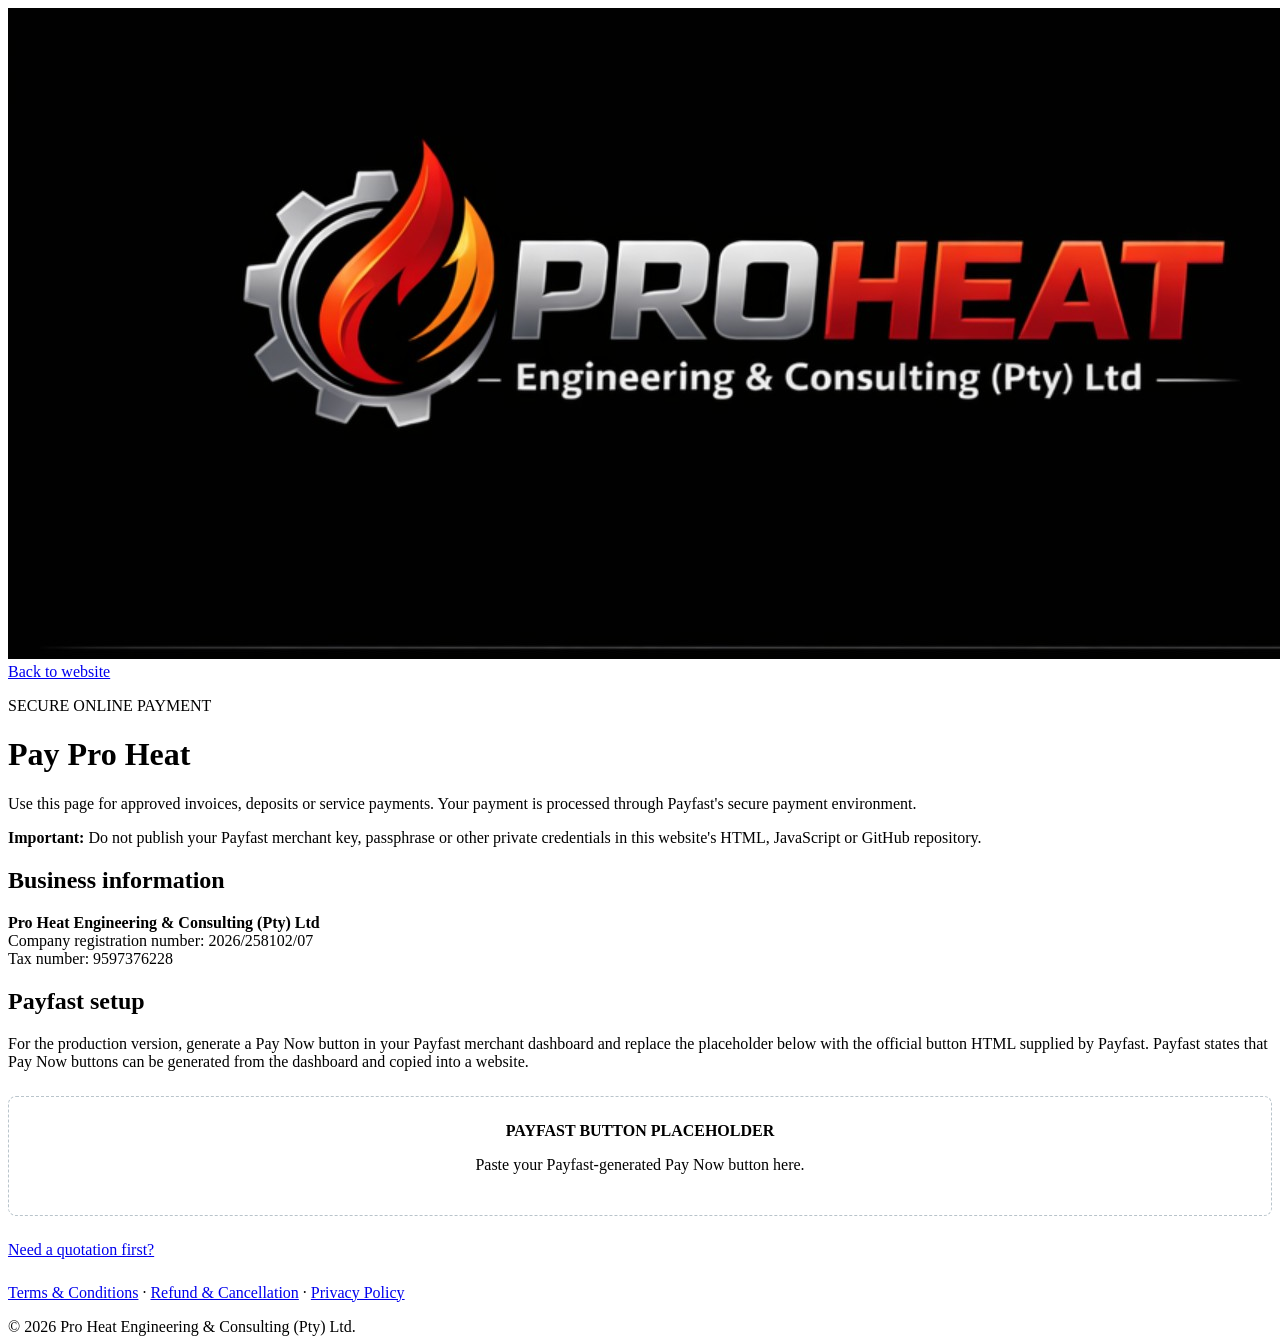
==== pay.html @ 26b463ef "Add files via upload" ====
<!doctype html>
<html lang="en-ZA">
<head>
<meta charset="utf-8"><meta name="viewport" content="width=device-width,initial-scale=1">
<title>Pay Online | Pro Heat Engineering & Consulting</title><link rel="icon" href="logo.png"><link rel="stylesheet" href="styles.css">
</head>
<body>
<header class="site-header"><div class="container nav-wrap"><a class="brand" href="index.html"><img src="logo.png" alt="Pro Heat Engineering & Consulting"></a><a class="nav-pay" href="index.html">Back to website</a></div></header>
<main class="legal"><div class="container"><div class="pay-box">
<p class="kicker dark">SECURE ONLINE PAYMENT</p>
<h1>Pay Pro Heat</h1>
<p class="muted">Use this page for approved invoices, deposits or service payments. Your payment is processed through Payfast's secure payment environment.</p>
<div class="notice"><strong>Important:</strong> Do not publish your Payfast merchant key, passphrase or other private credentials in this website's HTML, JavaScript or GitHub repository.</div>
<h2>Business information</h2><p><strong>Pro Heat Engineering & Consulting (Pty) Ltd</strong><br>Company registration number: 2026/258102/07<br>Tax number: 9597376228</p><h2>Payfast setup</h2>
<p>For the production version, generate a Pay Now button in your Payfast merchant dashboard and replace the placeholder below with the official button HTML supplied by Payfast. Payfast states that Pay Now buttons can be generated from the dashboard and copied into a website.</p>
<div style="margin:25px 0;padding:25px;border:1px dashed #b9c4cb;border-radius:8px;text-align:center">
  <strong>PAYFAST BUTTON PLACEHOLDER</strong>
  <p class="muted">Paste your Payfast-generated Pay Now button here.</p>
</div>
<p><a class="btn primary" href="index.html#contact">Need a quotation first?</a></p>
<p style="margin-top:25px"><a href="terms.html">Terms & Conditions</a> · <a href="refunds.html">Refund & Cancellation</a> · <a href="privacy.html">Privacy Policy</a></p>
</div></div></main>
<footer><div class="copyright">© <span id="year"></span> Pro Heat Engineering & Consulting (Pty) Ltd.</div></footer>
<script>document.getElementById('year').textContent=new Date().getFullYear()</script>
</body></html>
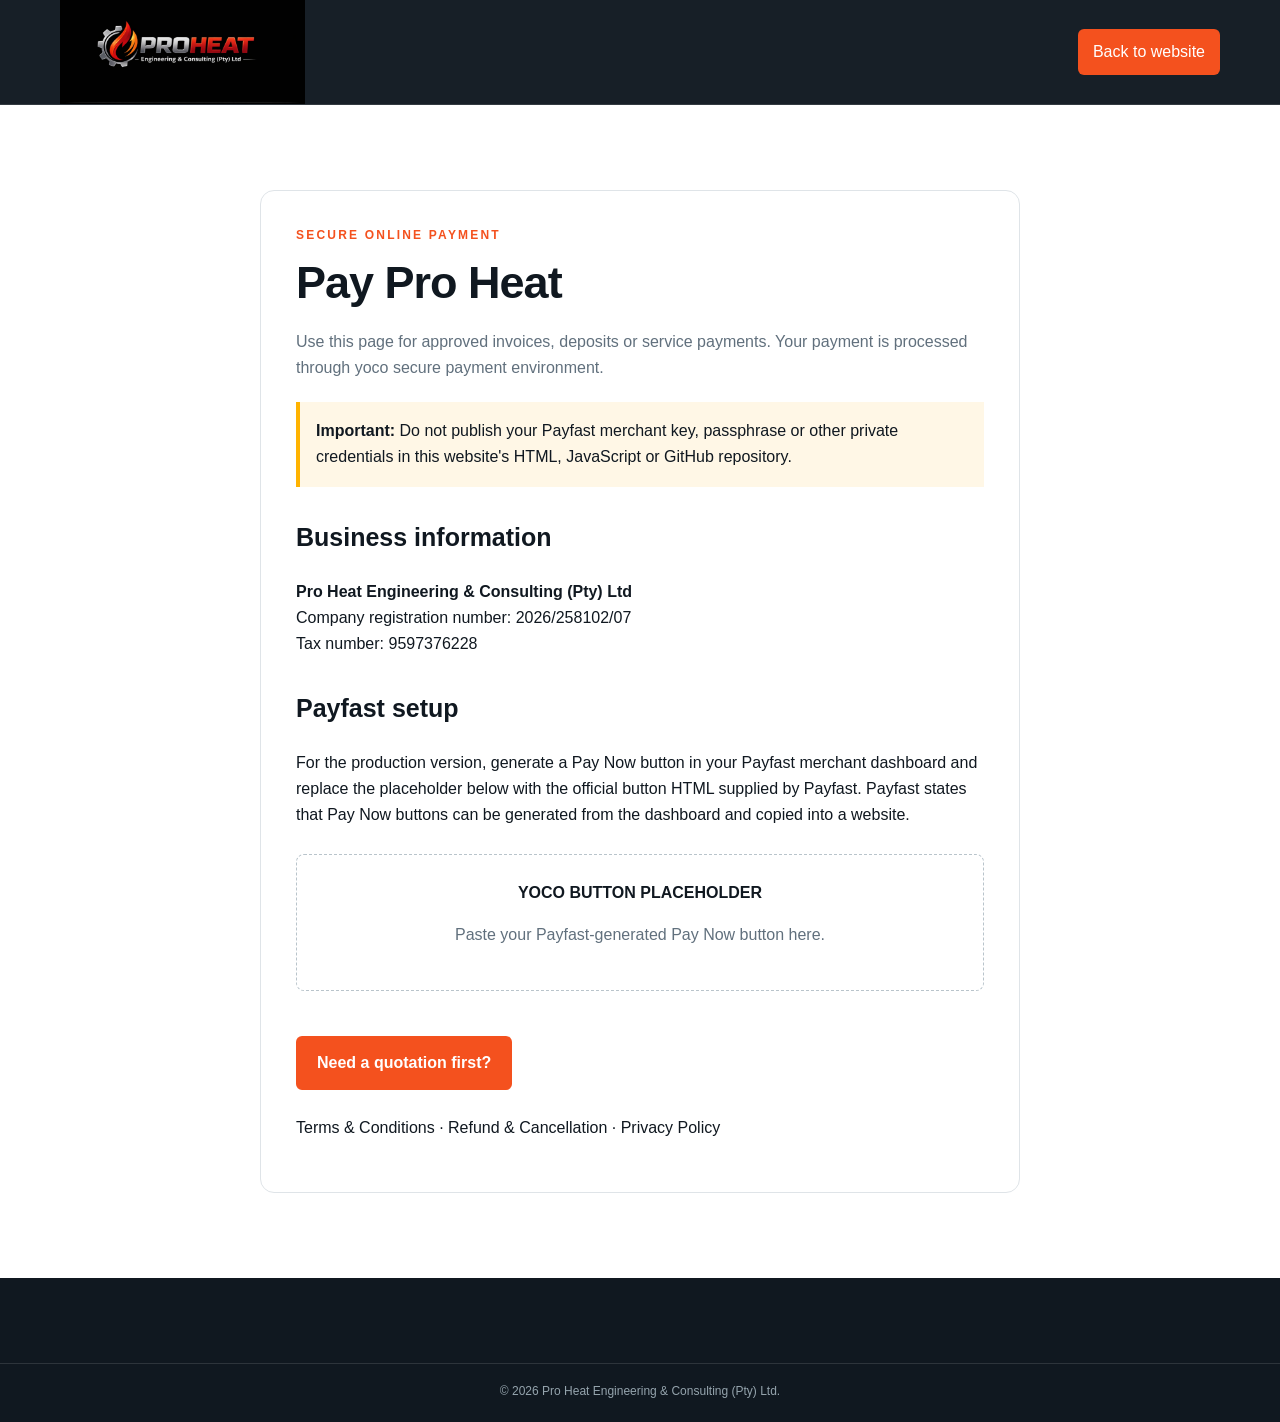
==== commit 83cb66a3: "Update pay.html" ====
--- a/pay.html
+++ b/pay.html
@@ -9,12 +9,12 @@
 <main class="legal"><div class="container"><div class="pay-box">
 <p class="kicker dark">SECURE ONLINE PAYMENT</p>
 <h1>Pay Pro Heat</h1>
-<p class="muted">Use this page for approved invoices, deposits or service payments. Your payment is processed through Payfast's secure payment environment.</p>
+<p class="muted">Use this page for approved invoices, deposits or service payments. Your payment is processed through yoco secure payment environment.</p>
 <div class="notice"><strong>Important:</strong> Do not publish your Payfast merchant key, passphrase or other private credentials in this website's HTML, JavaScript or GitHub repository.</div>
 <h2>Business information</h2><p><strong>Pro Heat Engineering & Consulting (Pty) Ltd</strong><br>Company registration number: 2026/258102/07<br>Tax number: 9597376228</p><h2>Payfast setup</h2>
 <p>For the production version, generate a Pay Now button in your Payfast merchant dashboard and replace the placeholder below with the official button HTML supplied by Payfast. Payfast states that Pay Now buttons can be generated from the dashboard and copied into a website.</p>
 <div style="margin:25px 0;padding:25px;border:1px dashed #b9c4cb;border-radius:8px;text-align:center">
-  <strong>PAYFAST BUTTON PLACEHOLDER</strong>
+  <strong>YOCO BUTTON PLACEHOLDER</strong>
   <p class="muted">Paste your Payfast-generated Pay Now button here.</p>
 </div>
 <p><a class="btn primary" href="index.html#contact">Need a quotation first?</a></p>
--- a/styles.css
+++ b/styles.css
@@ -0,0 +1 @@
+:root{--ink:#101820;--ink2:#17232d;--orange:#f4511e;--gold:#ffb300;--paper:#f6f7f8;--muted:#61707d;--line:#dfe4e8;--white:#fff}*{box-sizing:border-box}html{scroll-behavior:smooth}body{margin:0;font-family:Inter,Arial,Helvetica,sans-serif;color:var(--ink);background:var(--white);line-height:1.65}a{text-decoration:none;color:inherit}.container{width:min(1160px,92%);margin:auto}.site-header{position:sticky;top:0;z-index:50;background:rgba(16,24,32,.97);border-bottom:1px solid rgba(255,255,255,.12);backdrop-filter:blur(10px)}.nav-wrap{min-height:82px;display:flex;align-items:center;justify-content:space-between;gap:30px}.brand img{width:245px;max-width:58vw;display:block}.nav{display:flex;align-items:center;gap:22px;color:#fff}.nav a{font-size:14px;font-weight:700;color:#e9edf0}.nav a:hover{color:var(--gold)}.nav-pay{padding:10px 15px;border-radius:6px;background:var(--orange)!important;color:#fff!important}.menu-btn{display:none;background:none;color:#fff;border:1px solid #71808b;border-radius:6px;padding:9px 12px;font-size:18px}.hero{background:radial-gradient(circle at 80% 10%,rgba(244,81,30,.24),transparent 34%),linear-gradient(120deg,#0c1218,#17232d);color:#fff;padding:105px 0 90px}.hero-grid{display:grid;grid-template-columns:1.18fr .82fr;gap:65px;align-items:center}.kicker{font-size:12px;letter-spacing:2.2px;font-weight:800;color:var(--gold);margin:0 0 14px}.kicker.dark{color:var(--orange)}h1{font-size:clamp(42px,6vw,72px);line-height:1.03;margin:0 0 23px;letter-spacing:-2px}h1 span{color:var(--orange)}.lead{font-size:19px;color:#ccd5db;max-width:700px;margin:0 0 30px}.actions{display:flex;gap:13px;flex-wrap:wrap}.btn{display:inline-flex;align-items:center;justify-content:center;border-radius:6px;padding:13px 20px;font-weight:800;border:1px solid transparent;cursor:pointer}.btn.primary{background:var(--orange);color:#fff}.btn.primary:hover{background:#d94215}.btn.ghost{border-color:#778792;color:#fff}.btn.ghost:hover{border-color:var(--gold);color:var(--gold)}.trust-row{display:flex;gap:20px;flex-wrap:wrap;margin-top:30px;color:#b9c5cc;font-size:13px}.hero-panel{padding:30px;border:1px solid rgba(255,255,255,.18);border-radius:14px;background:rgba(255,255,255,.06);box-shadow:0 20px 60px rgba(0,0,0,.22)}.panel-label{font-size:12px;font-weight:800;letter-spacing:2px;color:var(--gold);margin:0 0 10px}.capability{display:flex;gap:18px;padding:16px 0;border-bottom:1px solid rgba(255,255,255,.11)}.capability:last-child{border-bottom:0}.capability b{color:var(--orange)}.capability span{color:#f0f3f5}.stats{background:#0a1015;color:#fff;border-bottom:4px solid var(--orange)}.stat-grid{display:grid;grid-template-columns:repeat(4,1fr)}.stat-grid div{padding:22px 16px;border-right:1px solid rgba(255,255,255,.1)}.stat-grid div:last-child{border:0}.stat-grid strong{display:block;color:var(--orange);font-size:22px}.stat-grid span{font-size:13px;color:#bac4ca}.section{padding:88px 0}.alt{background:var(--paper)}.two-col{display:grid;grid-template-columns:1fr .8fr;gap:70px;align-items:center}.section h2,.contact h2,.payment-strip h2{font-size:clamp(30px,4vw,46px);line-height:1.12;margin:0 0 18px;letter-spacing:-1px}.section p,.contact p{color:var(--muted)}.check-list{margin-top:25px}.check-list div{font-weight:800;margin:13px 0}.check-list div:before{content:"✓";color:var(--orange);margin-right:10px}.dark-card{background:linear-gradient(145deg,#111b23,#1b2933);border-radius:15px;color:#fff;padding:42px;min-height:310px;display:flex;flex-direction:column;justify-content:center}.dark-card h3{font-size:29px;margin:10px 0 12px}.dark-card p{color:#c4ced4}.card-tag{font-size:11px;letter-spacing:2px;color:var(--gold);font-weight:800}.text-link{color:var(--gold);font-weight:800;margin-top:20px}.section-head{text-align:center;max-width:750px;margin:0 auto 45px}.service-grid{display:grid;grid-template-columns:repeat(3,1fr);gap:20px}.service{background:#fff;border:1px solid var(--line);border-top:4px solid var(--orange);padding:28px;border-radius:9px;transition:.2s}.service:hover{transform:translateY(-5px);box-shadow:0 18px 40px rgba(16,24,32,.08)}.service-icon{font-size:32px;margin-bottom:13px}.service h3{margin:0 0 8px;font-size:20px}.service p{font-size:14px;margin:0}.process-grid{display:grid;grid-template-columns:repeat(4,1fr);gap:20px}.process-grid>div{border-left:3px solid var(--orange);padding:10px 18px}.process-grid span{font-size:12px;font-weight:900;color:var(--orange)}.process-grid h3{margin:8px 0}.process-grid p{font-size:14px;color:var(--muted)}.payment-strip{padding:60px 0;background:linear-gradient(100deg,#111b23,#202f39);color:#fff}.payment-grid{display:flex;align-items:center;justify-content:space-between;gap:30px}.payment-strip h2{margin-bottom:8px}.payment-strip p{color:#c5cfd5;max-width:750px}.contact{background:var(--paper)}.contact-grid{display:grid;grid-template-columns:.9fr 1.1fr;gap:45px}.contact-list{margin-top:28px;display:grid;gap:16px}.contact-list a,.contact-list div{background:#fff;border:1px solid var(--line);padding:17px;border-radius:8px}.contact-list strong,.contact-list span{display:block}.contact-list strong{font-size:12px;text-transform:uppercase;letter-spacing:1px;color:var(--orange);margin-bottom:4px}.contact-form{background:#fff;border:1px solid var(--line);border-radius:12px;padding:30px}.contact-form h3{font-size:25px;margin-top:0}.contact-form label{display:block;font-size:13px;font-weight:800;margin:14px 0}.contact-form input,.contact-form select,.contact-form textarea{display:block;width:100%;font:inherit;margin-top:6px;border:1px solid #cbd4da;border-radius:6px;padding:12px;background:#fff}.contact-form textarea{min-height:130px;resize:vertical}.contact-form small{display:block;color:var(--muted);margin-top:14px}.footer{background:var(--ink)}footer{background:var(--ink);color:#c2cdd3;padding:50px 0 20px}.footer-grid{display:grid;grid-template-columns:1.5fr .7fr 1fr;gap:35px}.footer-logo{width:220px;max-width:100%}.footer-grid strong{display:block;color:#fff;margin-bottom:12px}.footer-grid a{display:block;margin:8px 0;font-size:14px}.copyright{border-top:1px solid rgba(255,255,255,.12);margin-top:35px;padding-top:18px;text-align:center;font-size:12px;color:#95a4ad}.legal{padding:85px 0}.legal .paper{max-width:850px;margin:auto;background:#fff;border:1px solid var(--line);padding:45px;border-radius:12px}.legal h1{font-size:44px;letter-spacing:-1px}.legal h2{font-size:25px;margin-top:30px}.legal li{margin:8px 0}.notice{background:#fff7e6;border-left:4px solid var(--gold);padding:16px;margin:20px 0}.pay-box{max-width:760px;margin:auto;background:#fff;border:1px solid var(--line);border-radius:14px;padding:35px}.pay-box h1{font-size:45px}.pay-box label{display:block;font-weight:800;margin-top:15px}.pay-box input{width:100%;padding:12px;border:1px solid #ccd5db;border-radius:6px;margin-top:6px}.pay-box .btn{margin-top:20px}.muted{color:var(--muted)}@media(max-width:850px){.nav{display:none}.menu-btn{display:block}.nav.open{display:flex;position:absolute;top:82px;left:0;right:0;background:var(--ink);padding:20px 4%;flex-direction:column;align-items:flex-start}.hero-grid,.two-col,.contact-grid{grid-template-columns:1fr}.service-grid{grid-template-columns:1fr 1fr}.process-grid{grid-template-columns:1fr 1fr}.stat-grid{grid-template-columns:1fr 1fr}.payment-grid{flex-direction:column;align-items:flex-start}.footer-grid{grid-template-columns:1fr 1fr}}@media(max-width:540px){.hero{padding:72px 0}.section{padding:62px 0}.service-grid,.process-grid,.stat-grid,.footer-grid{grid-template-columns:1fr}.hero-panel{margin-top:10px}.brand img{width:205px}h1{font-size:43px}.legal .paper,.pay-box{padding:25px}}
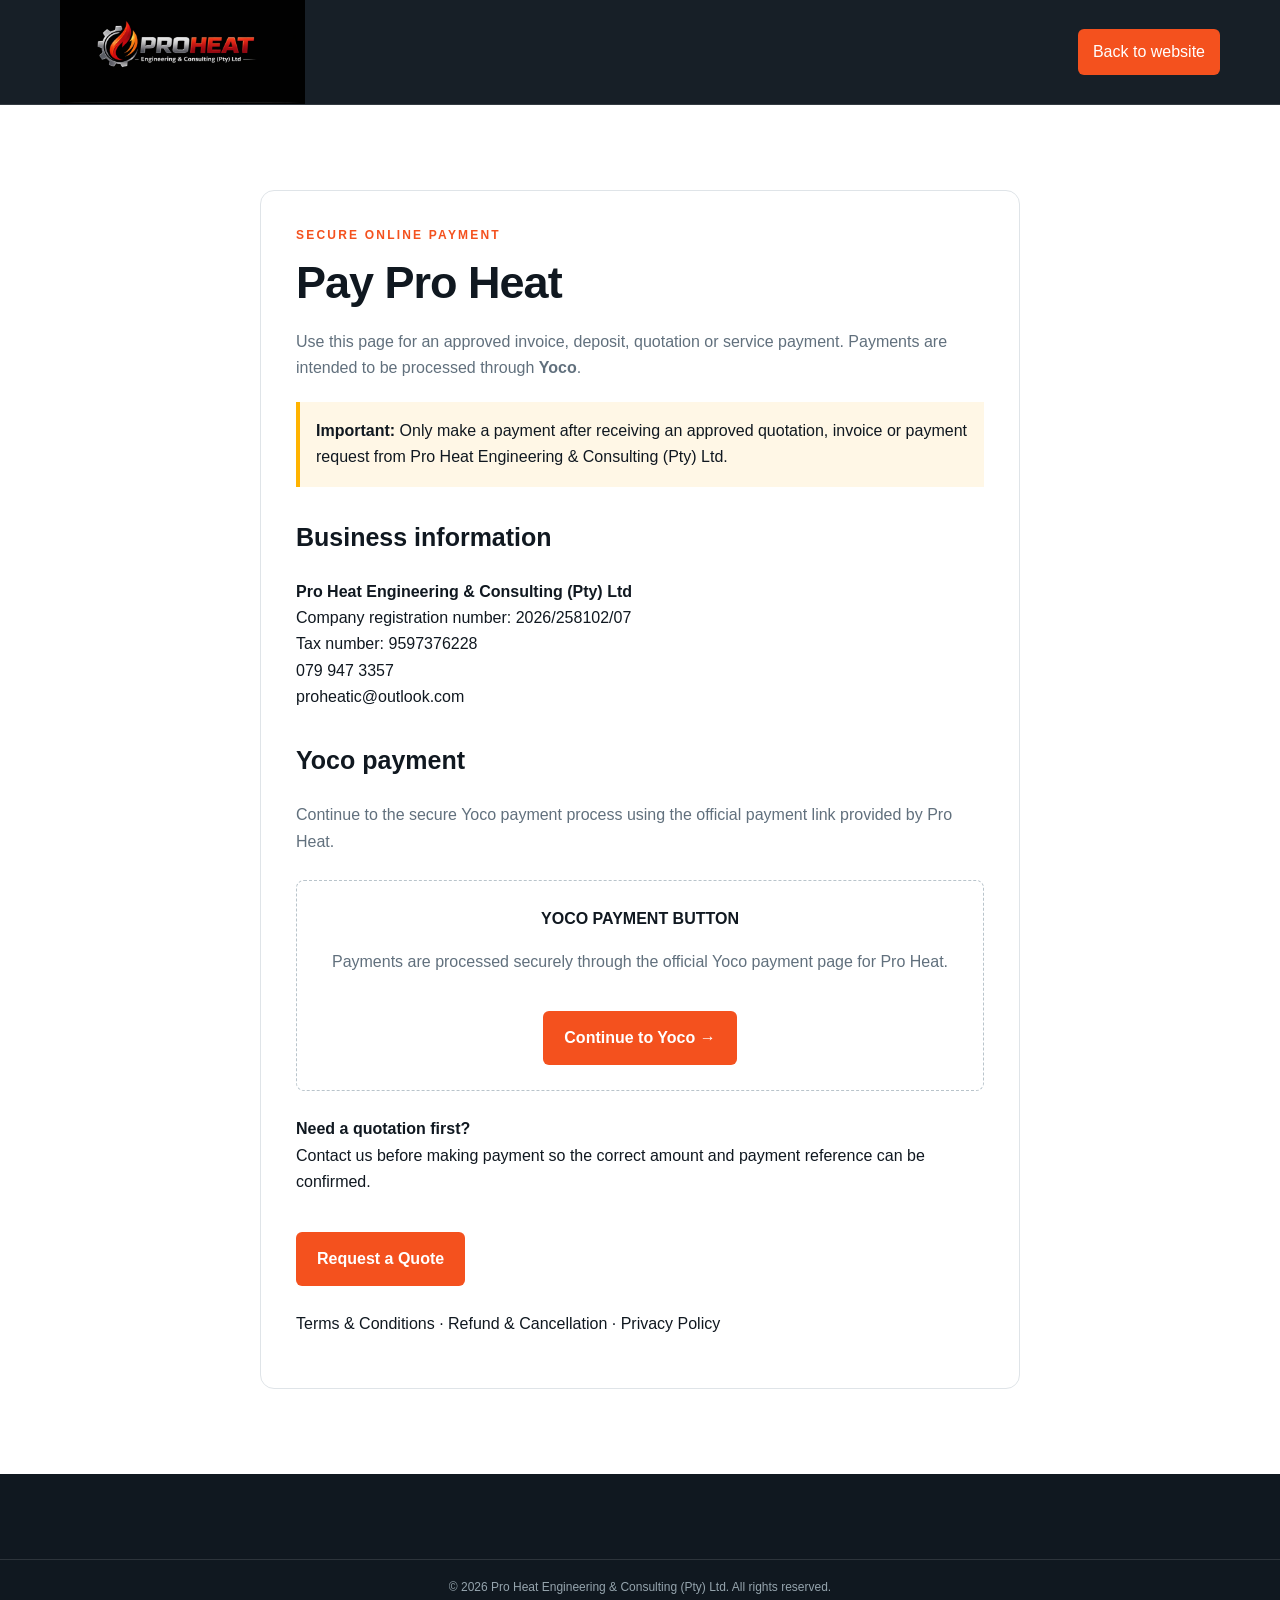
==== commit c42741f5: "Update pay.html" ====
--- a/pay.html
+++ b/pay.html
@@ -2,24 +2,43 @@
 <html lang="en-ZA">
 <head>
 <meta charset="utf-8"><meta name="viewport" content="width=device-width,initial-scale=1">
-<title>Pay Online | Pro Heat Engineering & Consulting</title><link rel="icon" href="logo.png"><link rel="stylesheet" href="styles.css">
+<title>Pay Online | Pro Heat Engineering & Consulting</title>
+<link rel="icon" href="logo.png"><link rel="stylesheet" href="styles.css">
 </head>
 <body>
-<header class="site-header"><div class="container nav-wrap"><a class="brand" href="index.html"><img src="logo.png" alt="Pro Heat Engineering & Consulting"></a><a class="nav-pay" href="index.html">Back to website</a></div></header>
+<header class="site-header"><div class="container nav-wrap">
+<a class="brand" href="index.html"><img src="logo.png" alt="Pro Heat Engineering & Consulting"></a>
+<a class="nav-pay" href="index.html">Back to website</a>
+</div></header>
 <main class="legal"><div class="container"><div class="pay-box">
 <p class="kicker dark">SECURE ONLINE PAYMENT</p>
 <h1>Pay Pro Heat</h1>
-<p class="muted">Use this page for approved invoices, deposits or service payments. Your payment is processed through yoco secure payment environment.</p>
-<div class="notice"><strong>Important:</strong> Do not publish your Payfast merchant key, passphrase or other private credentials in this website's HTML, JavaScript or GitHub repository.</div>
-<h2>Business information</h2><p><strong>Pro Heat Engineering & Consulting (Pty) Ltd</strong><br>Company registration number: 2026/258102/07<br>Tax number: 9597376228</p><h2>Payfast setup</h2>
-<p>For the production version, generate a Pay Now button in your Payfast merchant dashboard and replace the placeholder below with the official button HTML supplied by Payfast. Payfast states that Pay Now buttons can be generated from the dashboard and copied into a website.</p>
+<p class="muted">Use this page for an approved invoice, deposit, quotation or service payment. Payments are intended to be processed through <strong>Yoco</strong>.</p>
+
+<div class="notice"><strong>Important:</strong> Only make a payment after receiving an approved quotation, invoice or payment request from Pro Heat Engineering & Consulting (Pty) Ltd.</div>
+
+<h2>Business information</h2>
+<p><strong>Pro Heat Engineering & Consulting (Pty) Ltd</strong><br>
+Company registration number: 2026/258102/07<br>
+Tax number: 9597376228<br>
+079 947 3357<br>
+proheatic@outlook.com</p>
+
+<h2>Yoco payment</h2>
+<p class="muted">Continue to the secure Yoco payment process using the official payment link provided by Pro Heat.</p>
+
+<!-- Replace this URL with the official Yoco payment link for Pro Heat. -->
 <div style="margin:25px 0;padding:25px;border:1px dashed #b9c4cb;border-radius:8px;text-align:center">
-  <strong>YOCO BUTTON PLACEHOLDER</strong>
-  <p class="muted">Paste your Payfast-generated Pay Now button here.</p>
+<strong>YOCO PAYMENT BUTTON</strong>
+<p class="muted">Payments are processed securely through the official Yoco payment page for Pro Heat.</p>
+<a class="btn primary" href="https://pay.yoco.com/Pro-heat-engineering-and-consulting-pty-ltd" target="_blank" rel="noopener">Continue to Yoco →</a>
 </div>
-<p><a class="btn primary" href="index.html#contact">Need a quotation first?</a></p>
+
+<p><strong>Need a quotation first?</strong><br>Contact us before making payment so the correct amount and payment reference can be confirmed.</p>
+<p><a class="btn primary" href="index.html#contact">Request a Quote</a></p>
+
 <p style="margin-top:25px"><a href="terms.html">Terms & Conditions</a> · <a href="refunds.html">Refund & Cancellation</a> · <a href="privacy.html">Privacy Policy</a></p>
 </div></div></main>
-<footer><div class="copyright">© <span id="year"></span> Pro Heat Engineering & Consulting (Pty) Ltd.</div></footer>
+<footer><div class="copyright">© <span id="year"></span> Pro Heat Engineering & Consulting (Pty) Ltd. All rights reserved.</div></footer>
 <script>document.getElementById('year').textContent=new Date().getFullYear()</script>
 </body></html>
